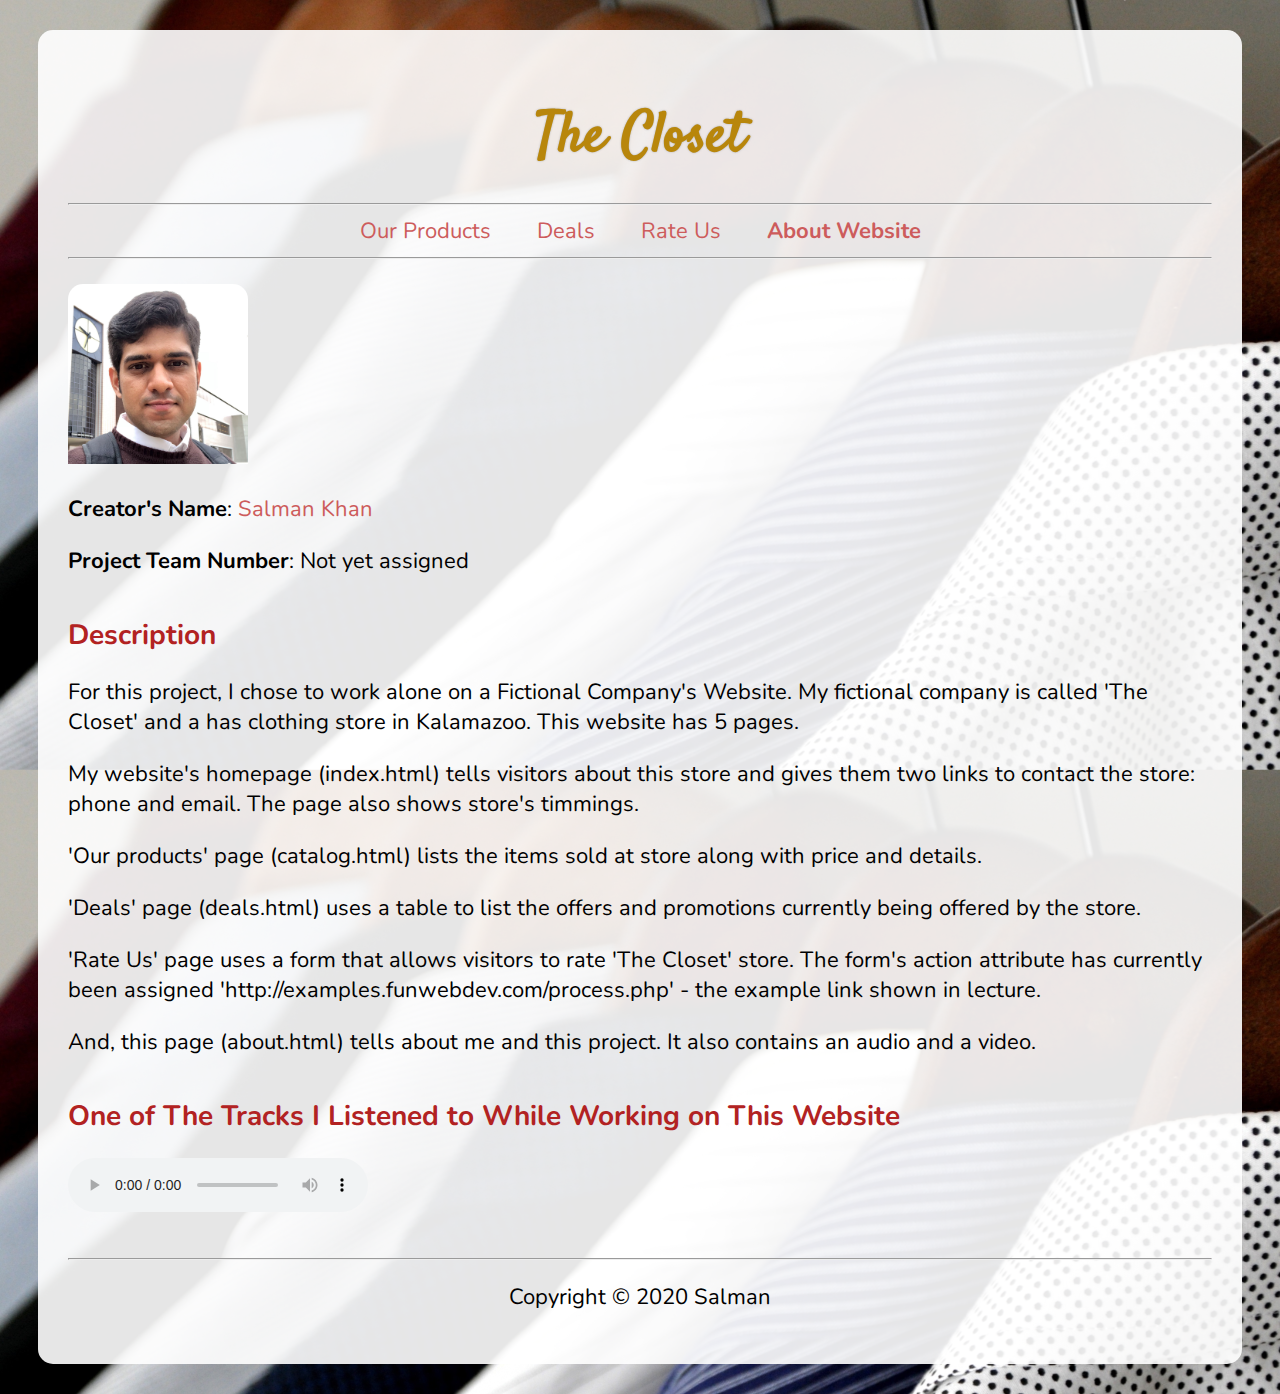
==== about.html @ 8410722d "Initial commit" ====
<!DOCTYPE html>
<html lang="en-US">
<head>
	<meta charset="utf-8">
	<title>About Website - The Closet</title>
	<link rel="stylesheet" type="text/css" href="style.css">
	<link href="https://fonts.googleapis.com/css2?family=Satisfy&display=swap" rel="stylesheet">
	<link href="https://fonts.googleapis.com/css2?family=Nunito:ital@1&display=swap" rel="stylesheet">
</head>
<body id="aboutBody">
	<div id="inBorder">
	<header>
		<a href="index.html" title="Home page"><h1 class="center">The Closet</h1></a>
		<nav>
			<hr>
			<a href="catalog.html">Our Products</a>
			<a class="marginLeft" href="deals.html">Deals</a>
			<a class="marginLeft" href="rateUs.html">Rate Us</a>
			<a class="marginLeft" href="#"><b>About Website</b></a>
			<hr>
		</nav>
	</header>

	<main>
		<a href="images/creator.jpg" target="_blank"><img src="images/creator.jpg" alt="Creator's Pic" title="Creator's Pic" id="myPic"></a>
		<p><b>Creator's Name</b>: <a href="documents/MuhammadSalmanKhan-Resume.pdf" target="_blank" title="Salman's Resume">Salman Khan</a></p>
		<p><b>Project Team Number</b>: Not yet assigned</p> <!-- todo - team number to be added when assigned -->
		<section>
		<h2 class="marginTop">Description</h2>
		<p>For this project, I chose to work alone on a Fictional Company's Website. My fictional company is called 'The Closet' and a has clothing store in Kalamazoo. This website has 5 pages.</p>
		<p>My website's homepage (index.html) tells visitors about this store and gives them two links to contact the store: phone and email. The page also shows store's timmings.</p>
		<p>'Our products' page (catalog.html) lists the items sold at store along with price and details.</p>
		<p>'Deals' page (deals.html) uses a table to list the offers and promotions currently being offered by the store.</p>
		<p>'Rate Us' page uses a form that allows visitors to rate 'The Closet' store. The form's action attribute has currently been assigned 'http://examples.funwebdev.com/process.php' - the example link shown in lecture.</p>
		<p>And, this page (about.html) tells about me and this project. It also contains an audio and a video.</p>
		</section>
		<section>
		<h2 class="marginTop">One of The Tracks I Listened to While Working on This Website</h2>
		<audio src="media/InterstellarThemeMusic-IndianJamProject.mp3" controls></audio>
		</section>
		<!-- I have commented out following lines because size of this video is greater than 25MB and so I cannot upload it to GitHub.
		<section>
		<h2 class="marginTop">Campus of The University Where I Learnt How to Develop Webpages</h2>
		<video id="WMUVid" poster="media/WMUWinterPoster.png" src="media/WMUWinter.mp4" controls></video>
		</section>
		-->
	</main>

	<footer class="marginTop">
		<hr>
		<p class="center">Copyright &copy; 2020 Salman</p>
	</footer>
	</div>
</body>
</html>
---- style.css ----
body {
	min-width: 850px;
}

#indexBody {
	background: url(images/background.jpg) repeat;
	background-size: 100%;
}

#catalogBody {
	background: url(images/background2.jpg) repeat;
	background-size: 100%;
}

#dealsBody {
	background: url(images/background3.jpg) repeat;
	background-size: 100%;
}

#rateUsBody {
	background: url(images/background4.jpg) repeat;
	background-size: 100%;
}

#aboutBody {
	background: url(images/background5.jpg) repeat;
	background-size: 100%;
}

#inBorder {
	border-radius: 15px;
	background-color: rgba(255,255,255,0.9);
	margin: 30px;
	padding: 30px;
	font-family: Nunito, Calibri, sans-serif;
}

h1 {
	color: darkgoldenrod;
	text-shadow: 0px 0px 2px darkgrey;
	font-family: Satisfy, SignPainter, sans-serif;
	font-size: 56px;
	margin-bottom: 25px;
}

nav {
	margin-bottom: 25px;
}

h2, dt, .costTitle, .deal, legend, thead th, input[type="number"], input[type="submit"] {
	color: firebrick;
}

h3, .inLine {
	display: inline;
}

#indexBody h2, #aboutBody h2, legend {
	font-size: 28px;
}

#indexBody h3, label, input[type="submit"] {
	font-size: 24px;
}

nav, p, main a, tbody, input, textarea {
	font-size: 22px;
}

dt, .costTitle, .deal, thead th, legend, label, input[type="submit"] {
	font-weight: bold;
}

a {
	outline-color: goldenrod;
}

a:link, a:visited {
	text-decoration: none;
	color: indianred;
}

a:hover, input[type="submit"]:hover {
	transition: 0.3s;
	color: goldenrod;
}

a:active, input[type="submit"]:active {
	color: darkgoldenrod;
}


#contTimeBox {
	position: relative;
	margin-bottom: 200px;
}

#cont {
	position: absolute;
	left: 0px;
	top: 0px;
}

#time {
	position: absolute;
	right: 0px;
	top: 0px;
	text-align: right;
}

dt {
	font-size: 48px;
	margin: 5px;
}

dd {
	font-size: 24px;
}

.costTitle {
	font-size: 30px;
}

div.product {
	position: relative;
	background-color: white;
	border-radius: 15px; 
	padding: 0px 150px 10px 30px;
	margin-bottom: 25px;
	min-height: 285px;
}

div.product a {
	position: relative;
	float: left;
	height: 200px;
	width: 200px;
	margin-right: 30px;
}

div.product img {
	position: absolute;
	top: 0px;
	right: 0px;
	bottom: 0px;
	left: 0px;
	margin: auto;
	max-height: 200px;
	max-width: 200px;
}

span.costFull {
	position: absolute;
	right: 30px;
	top: 20px;
	text-align: right;
}

table {
	width: 100%;
	border-radius: 15px;
	border-collapse: collapse;
	text-align: center;
}

.deal {
	font-size: 36px;
}

td, th {
	padding: 12px;
}

thead th {
	font-size: 28px;
	padding-top: 0px;
	padding-bottom: 6px;
}

thead th, [rowspan], tr.bBorder {
	border-bottom: solid 2px goldenrod;
}

thead th:first-child {
	border-bottom: none;
}

[rowspan].lastSpans {
	border-bottom: none;
}

input, textarea {
	background-color: transparent;
	margin-bottom: 10px;
}

fieldset {
	border: solid 2px goldenrod;
	border-radius: 15px;
	padding: 0px 50px 30px 50px;
	margin: 0px 30px;
}

legend {
	margin-bottom: 20px;
}

input[type="number"] {
	border: solid 1px transparent;
	padding: 5px 8px;
	width: 60px;
	text-align: center;
	border-radius: 10px;
}

input[type="number"]:hover {
	outline: none;
	transition: 0.3s;
	border: solid 1px darkgrey;
}

input[type="number"]:focus {
	outline: none;
	transition: 0.3s;
	border: solid 1px goldenrod;
}

textarea {
	box-sizing: border-box;
	border-radius: 15px;
	font-family: Nunito, Calibri, sans-serif;
	padding: 5px 15px;
	width: 566px;
	height: 100px;
	min-height: 100px;
	max-height: 500px;
	resize: vertical;
	margin-top: 5px;
	transition: 0.2s;
}

textarea:focus {
	outline: none;
	width: 100%;
	border: solid 1px goldenrod;
}

input[type="submit"] {
	outline: none;
	border-radius: 15px;
	border: solid 1px transparent;
	font-family: Nunito, Calibri, sans-serif;
	margin-bottom: 0px;
	margin-top: 5px;
	width: 566px;
	text-align: center;
}

input[type="submit"]:hover {
	transition: 0.3s;
	cursor: pointer;
	border: solid 1px darkgoldenrod;
}

img#myPic {
	width: 180px; 
	border-radius: 15px 15px 0px 0px;
}

audio {
	outline: none;
}

video#WMUVid {
	outline: none;
	width: 700px;
	border-radius: 15px;
}

.inLineBlock {
	display: inline-block;
}

.padAddressTop {
	padding-top: 3px;
}

.marginTop {
	margin-top: 40px;
}

.marginLeft {
	margin-left: 40px;
}

.allignTop {
	vertical-align: text-top;
}

.center, nav {
	text-align: center;
}

h3+p {
	margin-top: 0px;
}
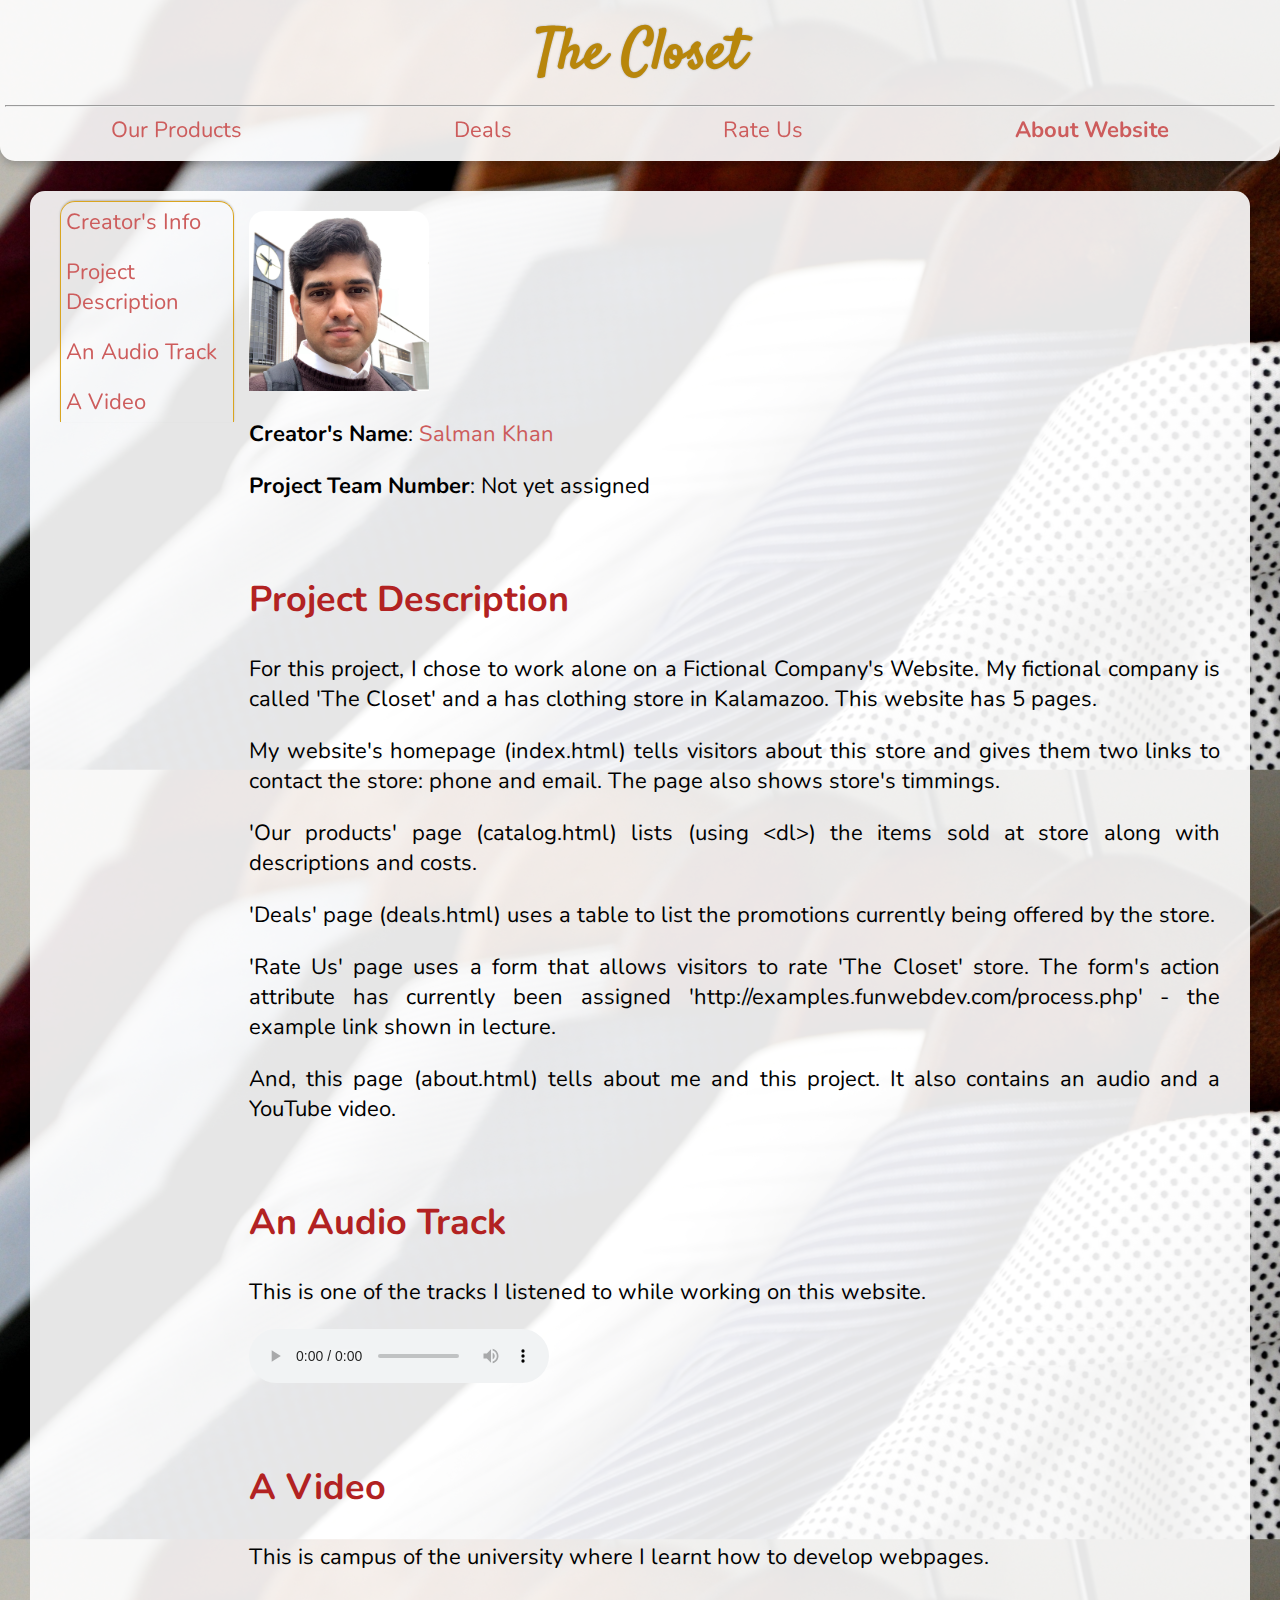
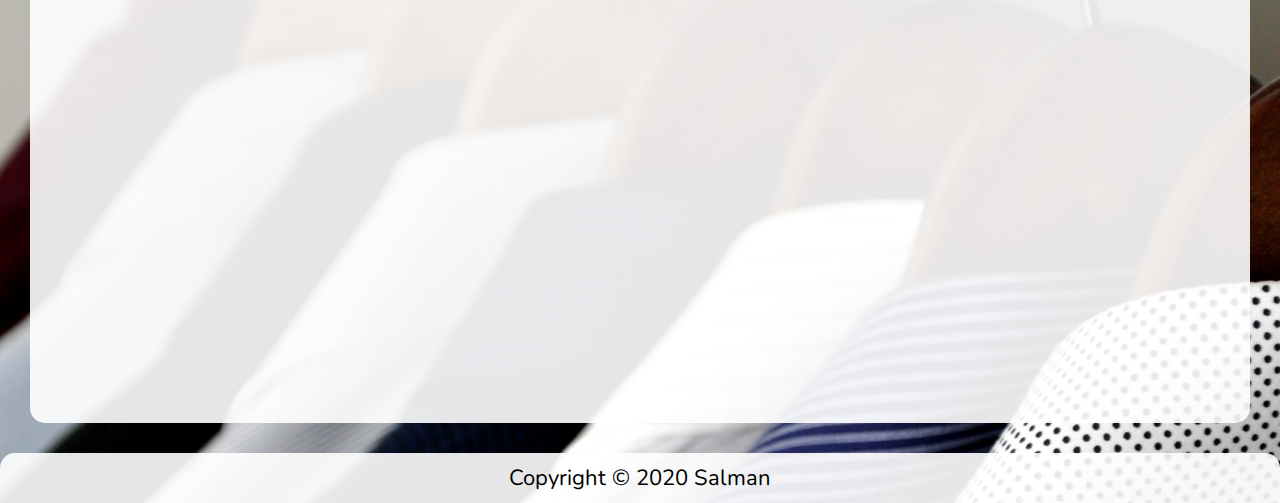
==== commit d557c7f4: "Updated project" ====
--- a/about.html
+++ b/about.html
@@ -8,48 +8,64 @@
 	<link href="https://fonts.googleapis.com/css2?family=Nunito:ital@1&display=swap" rel="stylesheet">
 </head>
 <body id="aboutBody">
-	<div id="inBorder">
+	<div id="aboveFooter">
 	<header>
 		<a href="index.html" title="Home page"><h1 class="center">The Closet</h1></a>
+		<hr>
 		<nav>
-			<hr>
-			<a href="catalog.html">Our Products</a>
-			<a class="marginLeft" href="deals.html">Deals</a>
-			<a class="marginLeft" href="rateUs.html">Rate Us</a>
-			<a class="marginLeft" href="#"><b>About Website</b></a>
-			<hr>
+			<ul>
+			<li><a href="catalog.html">Our Products</a></li>
+			<li><a href="deals.html">Deals</a></li>
+			<li><a href="rateUs.html">Rate Us</a></li>
+			<li><a href="#"><b>About Website</b></a></li>
+			</ul>
 		</nav>
 	</header>
 
 	<main>
-		<a href="images/creator.jpg" target="_blank"><img src="images/creator.jpg" alt="Creator's Pic" title="Creator's Pic" id="myPic"></a>
+		<nav>
+		<ul>
+		<li><a href="#creatorInfo">Creator's Info</a></li>
+		<li><a href="#description">Project Description</a></li>
+		<li><a href="#audio">An Audio Track</a></li>
+		<li><a href="#video">A Video</a></li>
+		</ul>
+		</nav>
+		<div class="notNav">
+		<a id="creatorInfo" class="anchor"></a>
+		<section>
+		<img src="images/creator.jpg" alt="Creator's Pic" title="Creator's Pic" id="myPic">
 		<p><b>Creator's Name</b>: <a href="documents/MuhammadSalmanKhan-Resume.pdf" target="_blank" title="Salman's Resume">Salman Khan</a></p>
 		<p><b>Project Team Number</b>: Not yet assigned</p> <!-- todo - team number to be added when assigned -->
+		</section>
 		<section>
-		<h2 class="marginTop">Description</h2>
+		<a id="description" class="anchor"></a>
+		<h2 class="marginTop">Project Description</h2>
 		<p>For this project, I chose to work alone on a Fictional Company's Website. My fictional company is called 'The Closet' and a has clothing store in Kalamazoo. This website has 5 pages.</p>
 		<p>My website's homepage (index.html) tells visitors about this store and gives them two links to contact the store: phone and email. The page also shows store's timmings.</p>
-		<p>'Our products' page (catalog.html) lists the items sold at store along with price and details.</p>
-		<p>'Deals' page (deals.html) uses a table to list the offers and promotions currently being offered by the store.</p>
+		<p>'Our products' page (catalog.html) lists (using &lt;dl&gt;) the items sold at store along with descriptions and costs.</p>
+		<p>'Deals' page (deals.html) uses a table to list the promotions currently being offered by the store.</p>
 		<p>'Rate Us' page uses a form that allows visitors to rate 'The Closet' store. The form's action attribute has currently been assigned 'http://examples.funwebdev.com/process.php' - the example link shown in lecture.</p>
-		<p>And, this page (about.html) tells about me and this project. It also contains an audio and a video.</p>
+		<p>And, this page (about.html) tells about me and this project. It also contains an audio and a YouTube video.</p>
 		</section>
 		<section>
-		<h2 class="marginTop">One of The Tracks I Listened to While Working on This Website</h2>
+		<a id="audio" class="anchor"></a>
+		<h2 class="marginTop">An Audio Track</h2>
+		<p>This is one of the tracks I listened to while working on this website.</p>
 		<audio src="media/InterstellarThemeMusic-IndianJamProject.mp3" controls></audio>
 		</section>
-		<!-- I have commented out following lines because size of this video is greater than 25MB and so I cannot upload it to GitHub.
 		<section>
-		<h2 class="marginTop">Campus of The University Where I Learnt How to Develop Webpages</h2>
-		<video id="WMUVid" poster="media/WMUWinterPoster.png" src="media/WMUWinter.mp4" controls></video>
+		<a id="video" class="anchor"></a>
+		<h2 class="marginTop">A Video</h2>
+		<p>This is campus of the university where I learnt how to develop webpages.</p>
+		<iframe id="WMUVid" src="https://www.youtube-nocookie.com/embed/ehjyDsg-qLU" frameborder="0" allow="accelerometer; autoplay; clipboard-write; encrypted-media; gyroscope; picture-in-picture" allowfullscreen></iframe>
 		</section>
-		-->
+		</div>
 	</main>
+	</div>
 
-	<footer class="marginTop">
-		<hr>
+	<footer>
 		<p class="center">Copyright &copy; 2020 Salman</p>
 	</footer>
-	</div>
 </body>
 </html>--- a/style.css
+++ b/style.css
@@ -1,5 +1,15 @@
+html {
+  scroll-padding-top: 169px;
+}
+
+* {
+	box-sizing: border-box;
+}
+
 body {
-	min-width: 850px;
+	min-width: 992px;
+	margin: 0px;
+	font-family: Nunito, Calibri, sans-serif;
 }
 
 #indexBody {
@@ -25,14 +35,6 @@
 #aboutBody {
 	background: url(images/background5.jpg) repeat;
 	background-size: 100%;
-}
-
-#inBorder {
-	border-radius: 15px;
-	background-color: rgba(255,255,255,0.9);
-	margin: 30px;
-	padding: 30px;
-	font-family: Nunito, Calibri, sans-serif;
 }
 
 h1 {
@@ -40,14 +42,46 @@
 	text-shadow: 0px 0px 2px darkgrey;
 	font-family: Satisfy, SignPainter, sans-serif;
 	font-size: 56px;
-	margin-bottom: 25px;
-}
-
-nav {
-	margin-bottom: 25px;
-}
-
-h2, dt, .costTitle, .deal, legend, thead th, input[type="number"], input[type="submit"] {
+	margin-bottom: 10px;
+	margin-top: 10px;
+}
+
+header {
+	position: sticky;
+	top: 0;
+	background-color: rgba(255,255,255,0.9);
+	border-radius: 0px 0px 15px 15px;
+	padding: 5px 5px 16px 5px;
+	box-shadow: 0px 4px 8px rgba(0, 0, 0, 0.2);
+	z-index: 1;
+}
+
+header ul {
+	display: flex;
+	justify-content: space-around;
+	margin: 0px;
+	padding: 0px;
+}
+
+header li {
+	list-style-type: none;
+}
+
+#aboveFooter {
+	min-height: calc(100vh - 50px);
+}
+
+footer {
+	background-color: rgba(255,255,255,0.9);
+	border-radius: 15px 15px 0px 0px;
+	padding: 10px;
+}
+
+footer p {
+	margin: 0px;
+}
+
+h2, dt, .deal, legend, thead th, input[type="number"], input[type="submit"] {
 	color: firebrick;
 }
 
@@ -55,8 +89,8 @@
 	display: inline;
 }
 
-#indexBody h2, #aboutBody h2, legend {
-	font-size: 28px;
+h2 {
+	font-size: 36px;
 }
 
 #indexBody h3, label, input[type="submit"] {
@@ -67,7 +101,7 @@
 	font-size: 22px;
 }
 
-dt, .costTitle, .deal, thead th, legend, label, input[type="submit"] {
+dt, .deal, thead th, legend, label, input[type="submit"] {
 	font-weight: bold;
 }
 
@@ -89,53 +123,142 @@
 	color: darkgoldenrod;
 }
 
+main {
+	border-radius: 15px;
+	background-color: rgba(255,255,255,0.9);
+	margin: 30px;
+	padding: 10px 30px 30px 30px;
+}
+
+main nav {
+	position: sticky;
+	top: 171px;
+	border-radius: 15px 15px 0px 0px;
+	float: left;
+	min-width: 155px;
+	width: 15%;
+	margin: 0px;
+	margin-right: 15px;
+	padding: 5px;
+	border: solid 1px goldenrod;
+	border-bottom: none;
+	box-shadow: 0px -1px 2px rgba(0, 0, 0, 0.2);
+}
+
+main ul {
+	margin: 0px;
+	padding: 0px;
+}
+
+main li {
+	margin-bottom: 20px;
+	list-style-type: none;
+	text-align: left;
+}
+
+main li:last-child {
+	margin-bottom: 0px;
+}
+
+main .notNav {
+	margin-top: 10px;
+}
+
+section#aboutUs {
+	column-count: auto;
+	column-rule: solid 1px goldenrod;
+	column-gap: 60px;
+	column-width: 401px;
+}
+
+section#aboutUs h2 {
+	column-span: all;
+}
+
+section#aboutUs p {
+	margin-top: 0px;
+	text-align: justify;
+}
+
 
 #contTimeBox {
-	position: relative;
-	margin-bottom: 200px;
-}
-
-#cont {
-	position: absolute;
-	left: 0px;
-	top: 0px;
+	margin-top: 30px;
+	display: flex;
+	justify-content: space-between;
+}
+
+#contTimeBox h2 {
+	font-size: 28px;
 }
 
 #time {
-	position: absolute;
-	right: 0px;
-	top: 0px;
 	text-align: right;
+}
+
+dl {
+	margin: 0px;
+	padding: 0px;
+}
+
+#catalogBody main .notNav {
+	column-count: 1;
+}
+
+#catalogBody main .notNav .cat {
+	column-count: 2;
+	column-gap: 15px;
+}
+
+#catalogBody .topsCol {
+	break-inside: avoid;
+}
+
+#catalogBody .topsCol .product {
+	margin-bottom: 15px;
+}
+
+#catalogBody .topsCol .product:last-child {
+	margin-bottom: 0px;
+}
+
+#catalogBody main hr {
+	margin: 15px 0px 15px 0px;
 }
 
 dt {
 	font-size: 48px;
-	margin: 5px;
 }
 
 dd {
+	margin: 0px;
 	font-size: 24px;
 }
 
-.costTitle {
-	font-size: 30px;
+div.product, dd {
+	display: flex;
+	flex-direction: column;
+	text-align: center;
 }
 
 div.product {
-	position: relative;
 	background-color: white;
 	border-radius: 15px; 
-	padding: 0px 150px 10px 30px;
-	margin-bottom: 25px;
-	min-height: 285px;
+	break-inside: avoid;
+	box-shadow: 0px 1px 2px rgba(0, 0, 0, 0.2);
+	padding: 5px;
+	transition: 0.3s;
+}
+
+div.product:hover {
+	box-shadow: 0px 3px 6px rgba(0, 0, 0, 0.2);
 }
 
 div.product a {
 	position: relative;
 	float: left;
 	height: 200px;
-	width: 200px;
-	margin-right: 30px;
+	min-width: 200px;
+	margin: 5px 0px 5px 0px;
 }
 
 div.product img {
@@ -149,11 +272,13 @@
 	max-width: 200px;
 }
 
-span.costFull {
-	position: absolute;
-	right: 30px;
-	top: 20px;
-	text-align: right;
+span.cost {
+	width: calc(100% + 10px);
+	background-color: goldenrod;
+	color: white;
+	margin: 5px -5px -5px -5px;
+	border-radius: 0px 0px 15px 15px;
+	padding: 5px;
 }
 
 table {
@@ -202,13 +327,14 @@
 }
 
 legend {
+	font-size: 28px;
 	margin-bottom: 20px;
 }
 
 input[type="number"] {
 	border: solid 1px transparent;
 	padding: 5px 8px;
-	width: 60px;
+	width: 78px;
 	text-align: center;
 	border-radius: 10px;
 }
@@ -226,7 +352,6 @@
 }
 
 textarea {
-	box-sizing: border-box;
 	border-radius: 15px;
 	font-family: Nunito, Calibri, sans-serif;
 	padding: 5px 15px;
@@ -262,6 +387,11 @@
 	border: solid 1px darkgoldenrod;
 }
 
+#aboutBody main .notNav {
+	column-count: 1;
+	text-align: justify;
+}
+
 img#myPic {
 	width: 180px; 
 	border-radius: 15px 15px 0px 0px;
@@ -271,9 +401,10 @@
 	outline: none;
 }
 
-video#WMUVid {
+#WMUVid {
 	outline: none;
 	width: 700px;
+	height: 393.75px;
 	border-radius: 15px;
 }
 
@@ -286,7 +417,7 @@
 }
 
 .marginTop {
-	margin-top: 40px;
+	margin-top: 74px; /* changed from 40 to fix ios audio player overlap issue*/
 }
 
 .marginLeft {
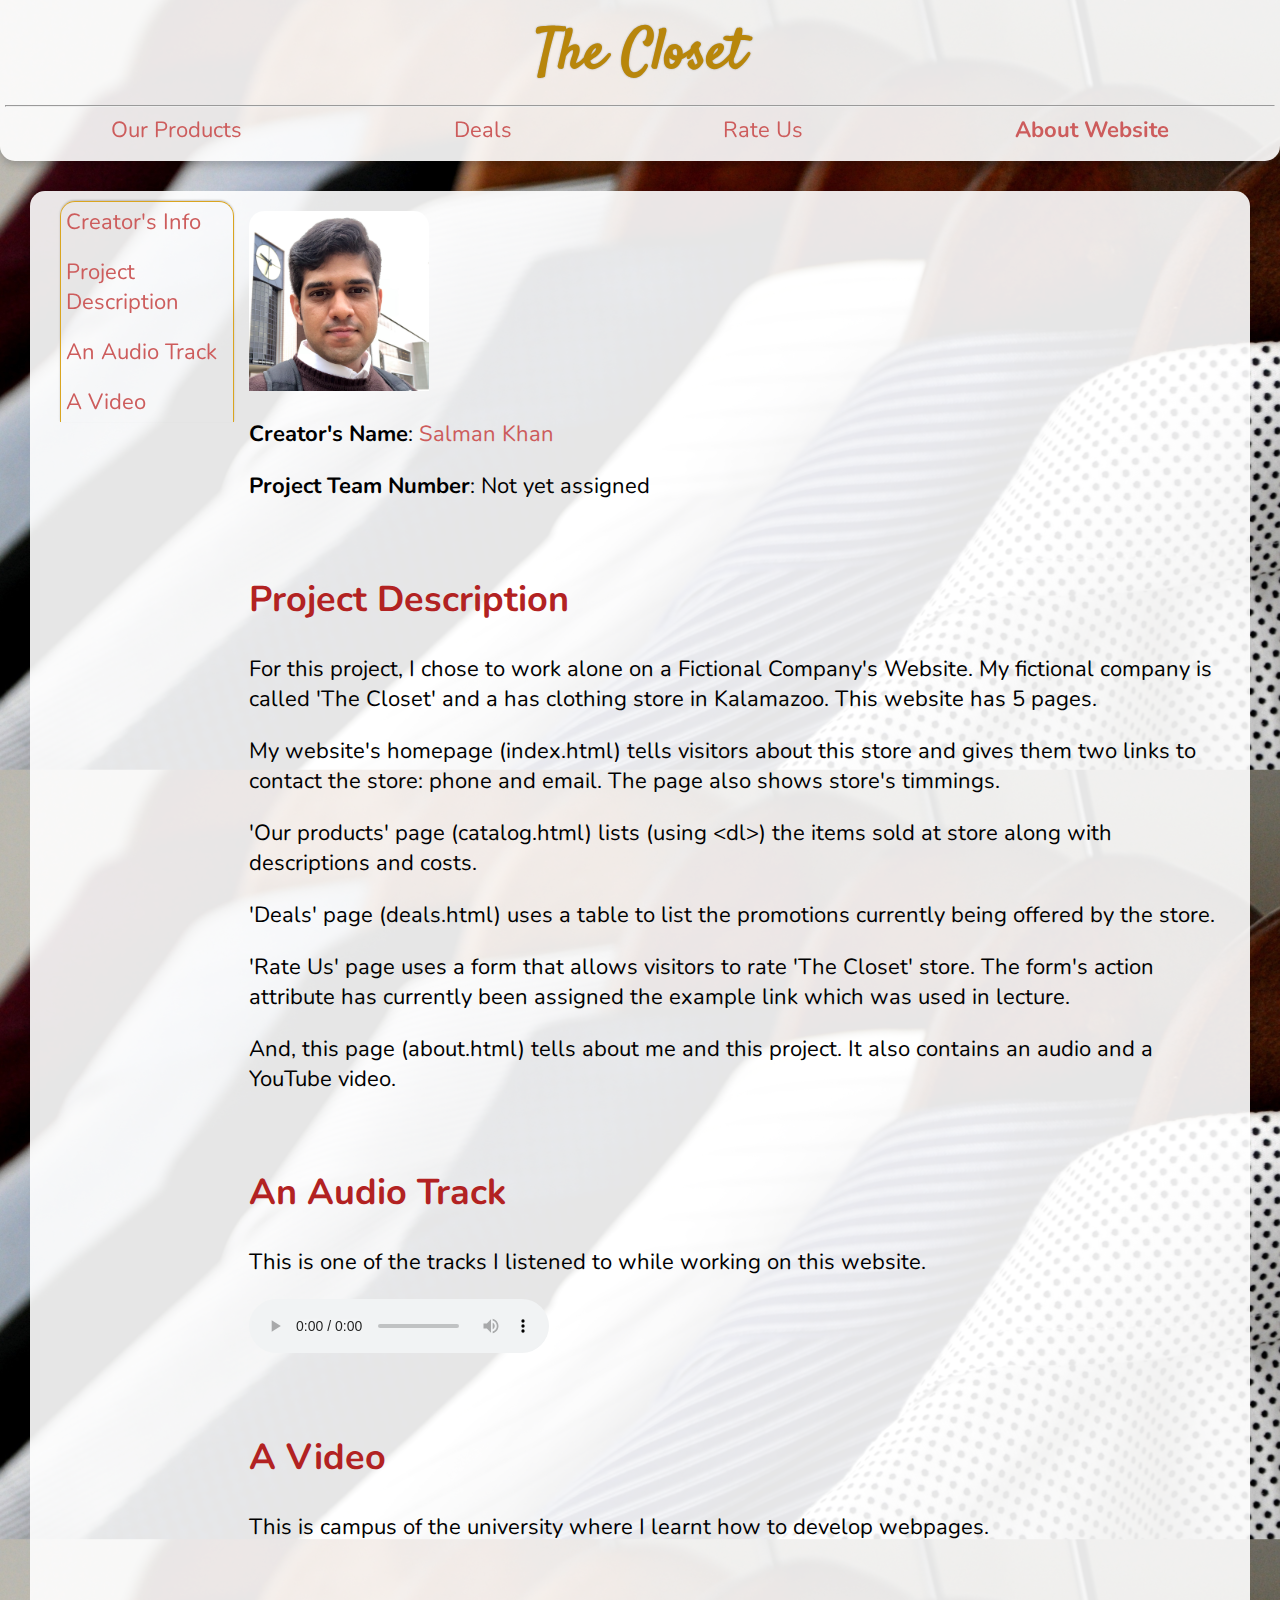
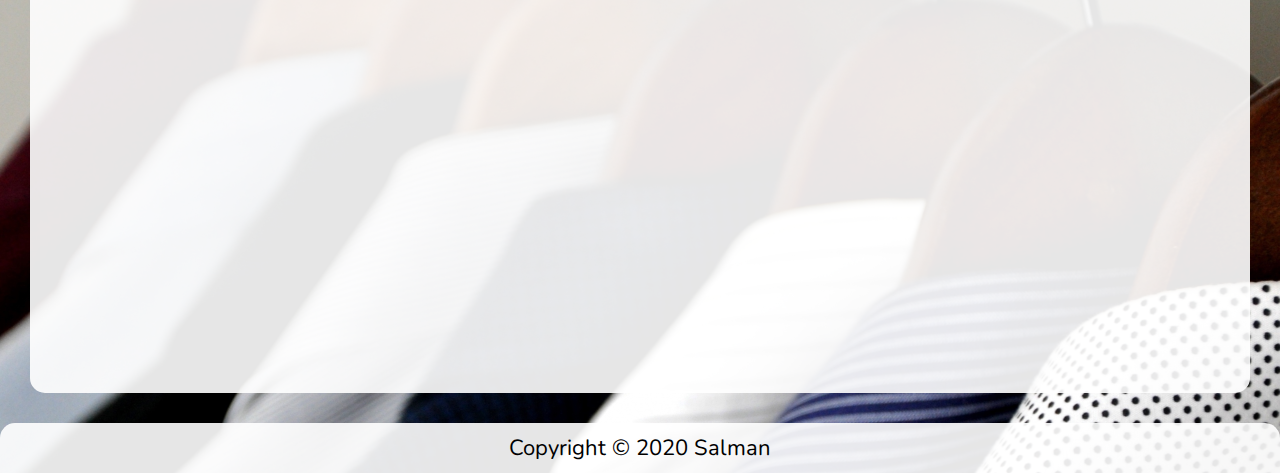
==== commit c2fcbbf9: "Updated project" ====
--- a/about.html
+++ b/about.html
@@ -45,7 +45,7 @@
 		<p>My website's homepage (index.html) tells visitors about this store and gives them two links to contact the store: phone and email. The page also shows store's timmings.</p>
 		<p>'Our products' page (catalog.html) lists (using &lt;dl&gt;) the items sold at store along with descriptions and costs.</p>
 		<p>'Deals' page (deals.html) uses a table to list the promotions currently being offered by the store.</p>
-		<p>'Rate Us' page uses a form that allows visitors to rate 'The Closet' store. The form's action attribute has currently been assigned 'http://examples.funwebdev.com/process.php' - the example link shown in lecture.</p>
+		<p>'Rate Us' page uses a form that allows visitors to rate 'The Closet' store. The form's action attribute has currently been assigned the example link which was used in lecture.</p>
 		<p>And, this page (about.html) tells about me and this project. It also contains an audio and a YouTube video.</p>
 		</section>
 		<section>
--- a/style.css
+++ b/style.css
@@ -168,7 +168,7 @@
 	column-count: auto;
 	column-rule: solid 1px goldenrod;
 	column-gap: 60px;
-	column-width: 401px;
+	column-width: 450px;
 }
 
 section#aboutUs h2 {
@@ -389,7 +389,6 @@
 
 #aboutBody main .notNav {
 	column-count: 1;
-	text-align: justify;
 }
 
 img#myPic {
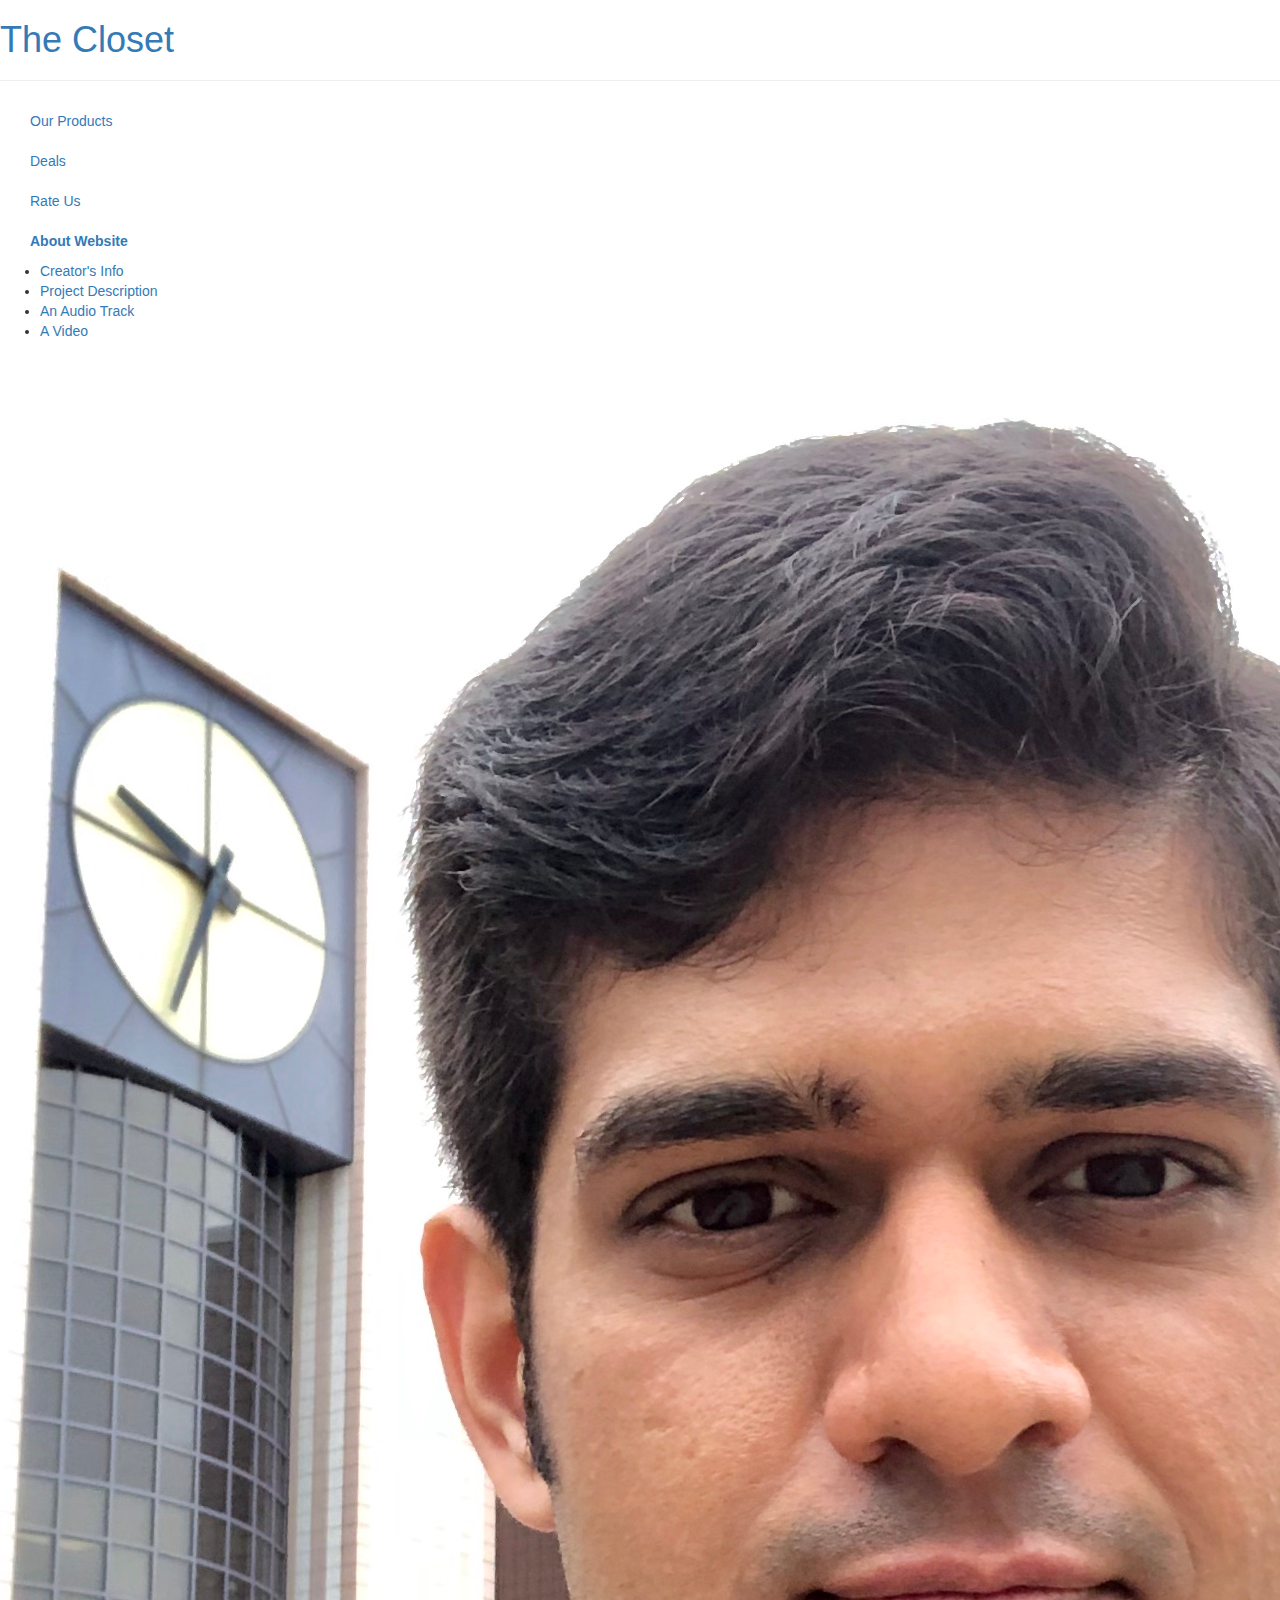
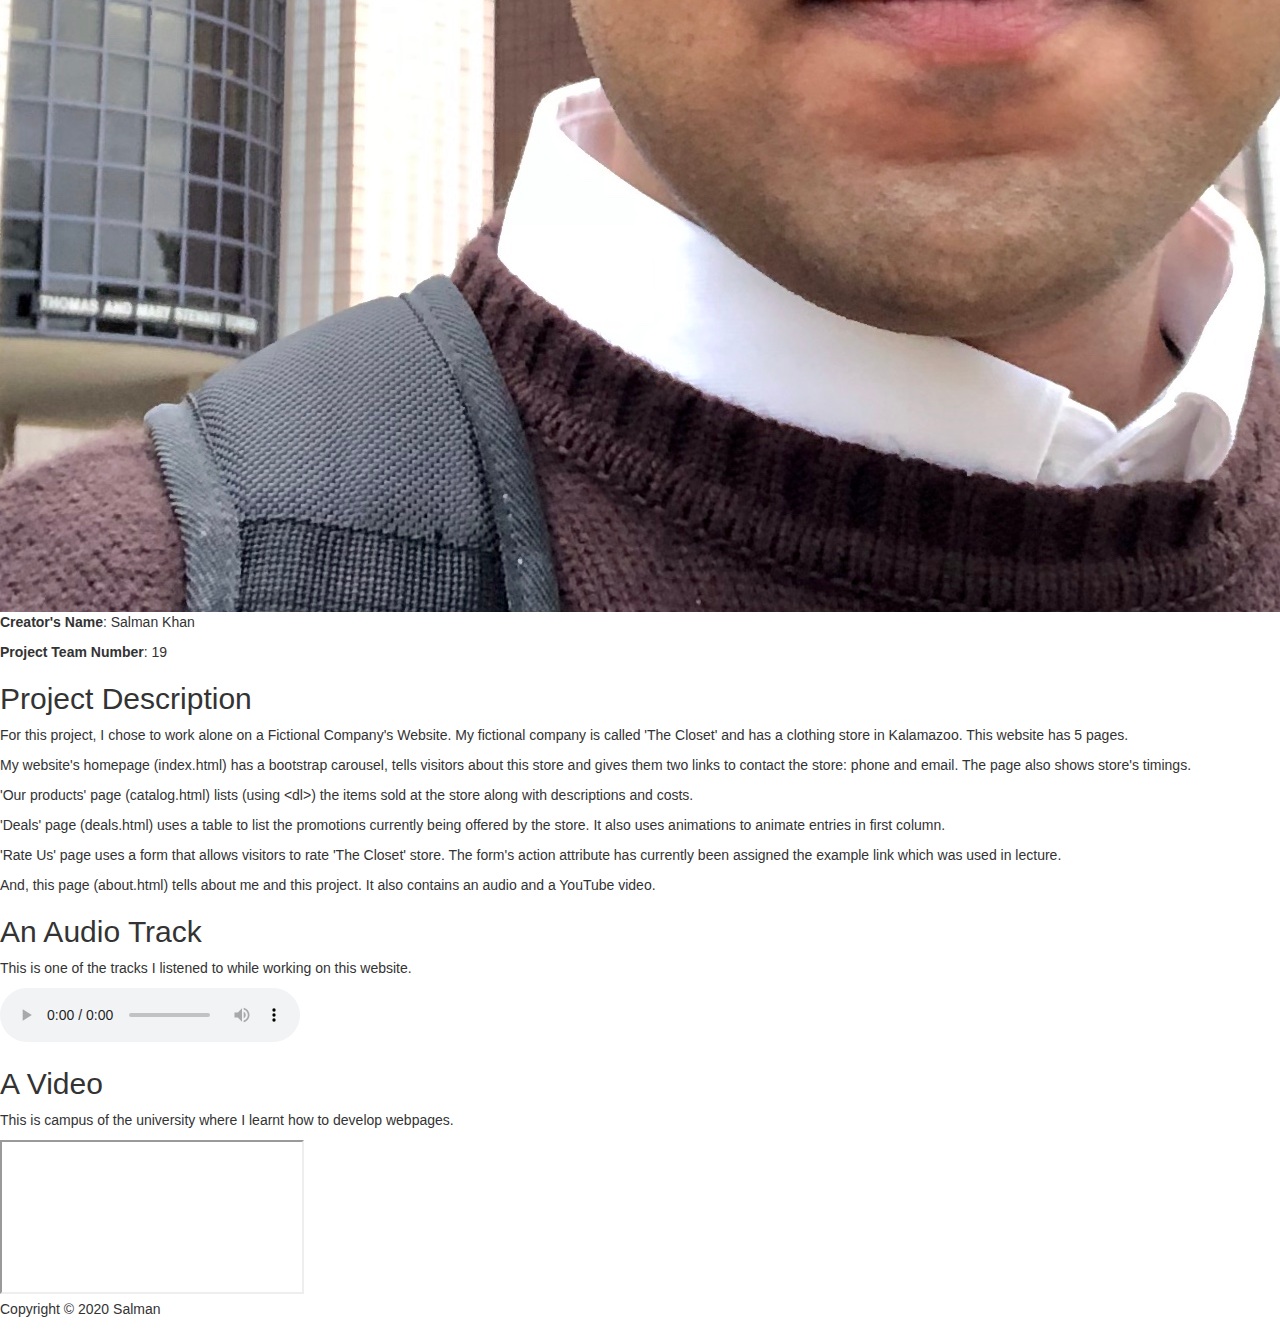
==== commit 056e87e0: "Updated project" ====
--- a/about.html
+++ b/about.html
@@ -2,23 +2,38 @@
 <html lang="en-US">
 <head>
 	<meta charset="utf-8">
+	<meta name="viewport" content="width=device-width, initial-scale=1">
 	<title>About Website - The Closet</title>
-	<link rel="stylesheet" type="text/css" href="style.css">
+	<link rel="stylesheet" href="https://maxcdn.bootstrapcdn.com/bootstrap/3.4.1/css/bootstrap.min.css">
+	<script src="https://ajax.googleapis.com/ajax/libs/jquery/3.5.1/jquery.min.js"></script>
+  	<script src="https://maxcdn.bootstrapcdn.com/bootstrap/3.4.1/js/bootstrap.min.js"></script>
+  	<link rel="stylesheet" type="text/css" href="css/styleCommon.css">
+	<link rel="stylesheet" type="text/css" href="css/style768AndAbove.css" media="screen and (min-width:768px)">
+	<link rel="stylesheet" type="text/css" href="css/styleBelow768.css" media="screen and (max-width:767px)">
 	<link href="https://fonts.googleapis.com/css2?family=Satisfy&display=swap" rel="stylesheet">
 	<link href="https://fonts.googleapis.com/css2?family=Nunito:ital@1&display=swap" rel="stylesheet">
 </head>
 <body id="aboutBody">
 	<div id="aboveFooter">
 	<header>
-		<a href="index.html" title="Home page"><h1 class="center">The Closet</h1></a>
+		<a href="index.html" title="Home Page"><h1>The Closet</h1></a>
 		<hr>
 		<nav>
-			<ul>
+			<div class="navbar-header">
+		      <button type="button" class="navbar-toggle" data-toggle="collapse" data-target="#headNav">
+		        <span class="icon-bar"></span>
+		        <span class="icon-bar"></span>
+		        <span class="icon-bar"></span>                        
+		      </button>
+		    </div>
+		    <div class="collapse navbar-collapse" id="headNav">
+			<ul class="nav">
 			<li><a href="catalog.html">Our Products</a></li>
 			<li><a href="deals.html">Deals</a></li>
 			<li><a href="rateUs.html">Rate Us</a></li>
 			<li><a href="#"><b>About Website</b></a></li>
 			</ul>
+			</div>
 		</nav>
 	</header>
 
@@ -32,33 +47,31 @@
 		</ul>
 		</nav>
 		<div class="notNav">
-		<a id="creatorInfo" class="anchor"></a>
-		<section>
+		<div id="creatorInfo">
 		<img src="images/creator.jpg" alt="Creator's Pic" title="Creator's Pic" id="myPic">
-		<p><b>Creator's Name</b>: <a href="documents/MuhammadSalmanKhan-Resume.pdf" target="_blank" title="Salman's Resume">Salman Khan</a></p>
-		<p><b>Project Team Number</b>: Not yet assigned</p> <!-- todo - team number to be added when assigned -->
-		</section>
-		<section>
-		<a id="description" class="anchor"></a>
+		<p><b>Creator's Name</b>: Salman Khan</p>
+		<p><b>Project Team Number</b>: 19</p>
+		</div>
+		<section id="description">
 		<h2 class="marginTop">Project Description</h2>
-		<p>For this project, I chose to work alone on a Fictional Company's Website. My fictional company is called 'The Closet' and a has clothing store in Kalamazoo. This website has 5 pages.</p>
-		<p>My website's homepage (index.html) tells visitors about this store and gives them two links to contact the store: phone and email. The page also shows store's timmings.</p>
-		<p>'Our products' page (catalog.html) lists (using &lt;dl&gt;) the items sold at store along with descriptions and costs.</p>
-		<p>'Deals' page (deals.html) uses a table to list the promotions currently being offered by the store.</p>
+		<p>For this project, I chose to work alone on a Fictional Company's Website. My fictional company is called 'The Closet' and has a clothing store in Kalamazoo. This website has 5 pages.</p>
+		<p>My website's homepage (index.html) has a bootstrap carousel, tells visitors about this store and gives them two links to contact the store: phone and email. The page also shows store's timings.</p>
+		<p>'Our products' page (catalog.html) lists (using &lt;dl&gt;) the items sold at the store along with descriptions and costs.</p>
+		<p>'Deals' page (deals.html) uses a table to list the promotions currently being offered by the store. It also uses animations to animate entries in first column.</p>
 		<p>'Rate Us' page uses a form that allows visitors to rate 'The Closet' store. The form's action attribute has currently been assigned the example link which was used in lecture.</p>
 		<p>And, this page (about.html) tells about me and this project. It also contains an audio and a YouTube video.</p>
 		</section>
-		<section>
-		<a id="audio" class="anchor"></a>
+		<section id="audio">
 		<h2 class="marginTop">An Audio Track</h2>
 		<p>This is one of the tracks I listened to while working on this website.</p>
 		<audio src="media/InterstellarThemeMusic-IndianJamProject.mp3" controls></audio>
 		</section>
-		<section>
-		<a id="video" class="anchor"></a>
+		<section id="video">
 		<h2 class="marginTop">A Video</h2>
 		<p>This is campus of the university where I learnt how to develop webpages.</p>
-		<iframe id="WMUVid" src="https://www.youtube-nocookie.com/embed/ehjyDsg-qLU" frameborder="0" allow="accelerometer; autoplay; clipboard-write; encrypted-media; gyroscope; picture-in-picture" allowfullscreen></iframe>
+		<div class="videoWrap">
+		<iframe id="WMUVid" src="https://www.youtube-nocookie.com/embed/ehjyDsg-qLU" allow="accelerometer; autoplay; clipboard-write; encrypted-media; gyroscope; picture-in-picture" allowfullscreen></iframe>
+		</div>
 		</section>
 		</div>
 	</main>
